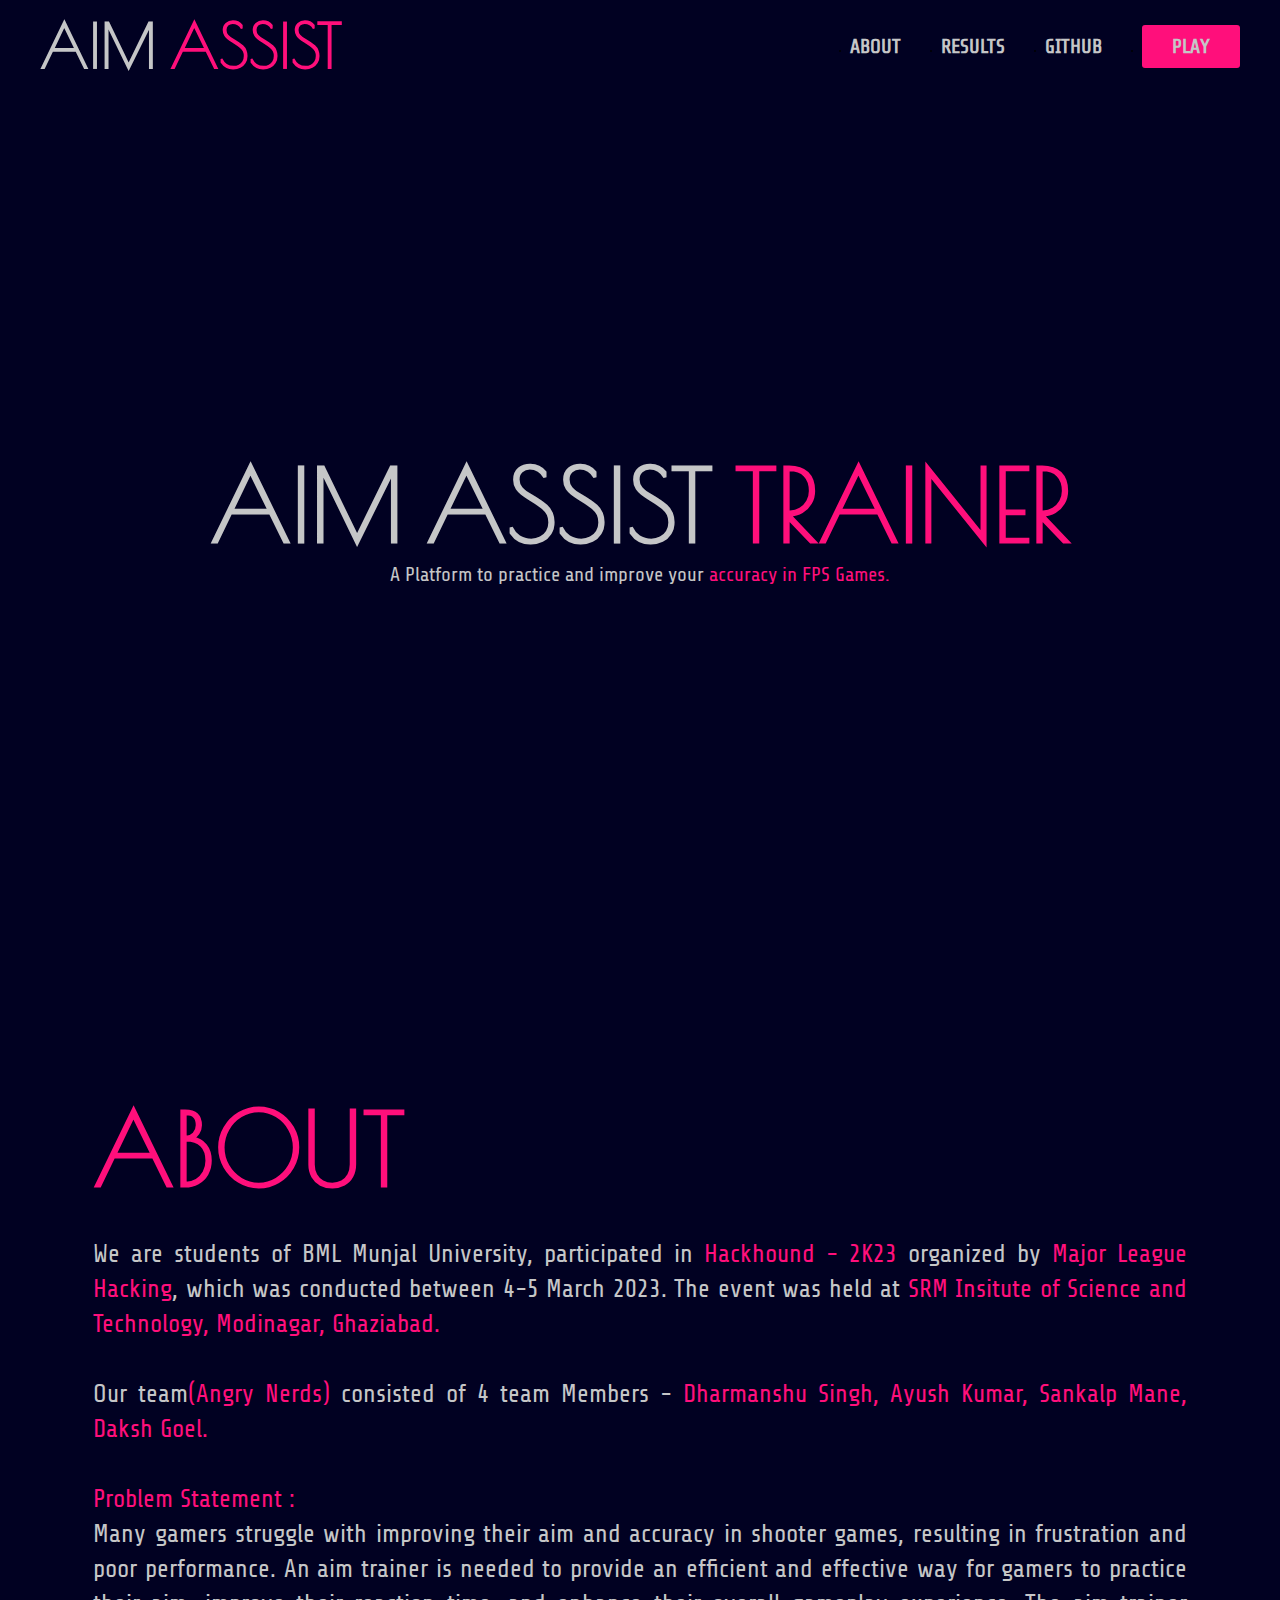
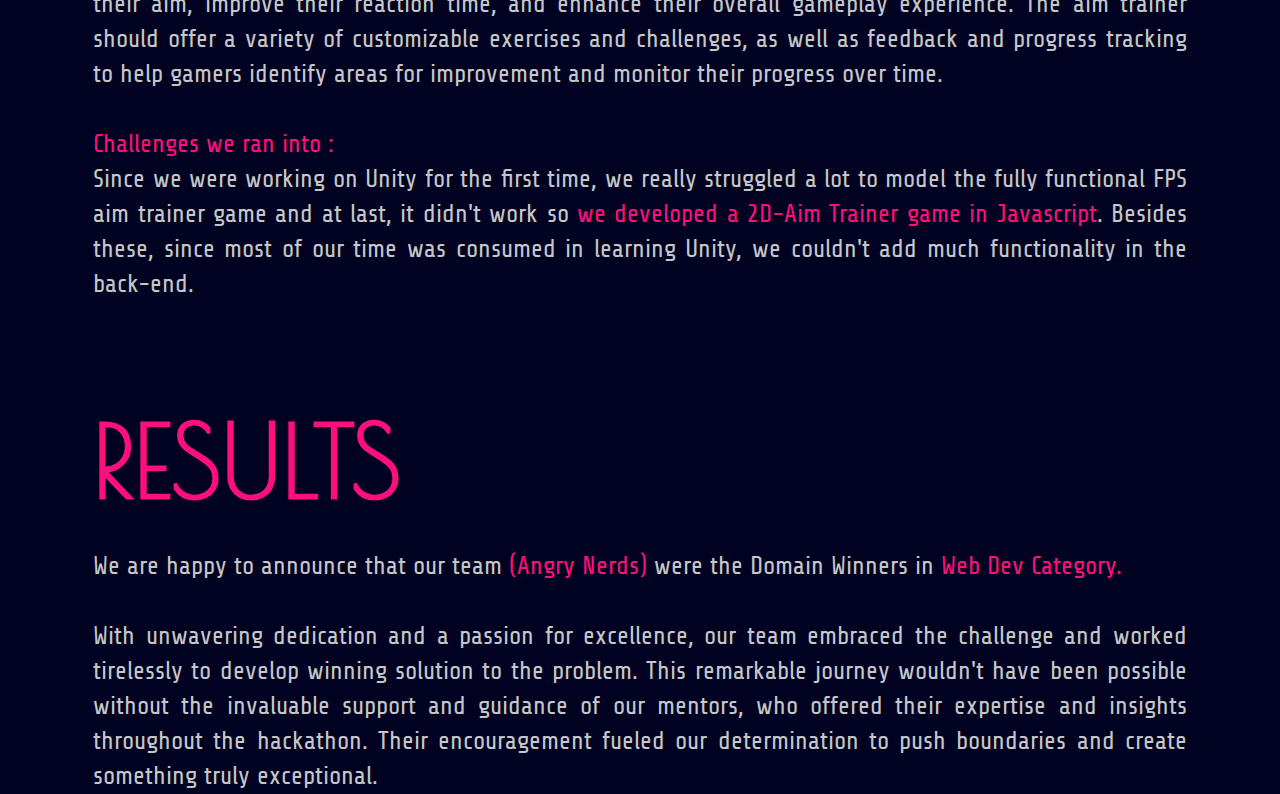
==== index.html @ 44502f1a "first commit" ====
<!DOCTYPE html>
<html lang="en">

<head>
    <meta charset="UTF-8">
    <meta http-equiv="X-UA-Compatible" content="IE=edge">
    <meta name="viewport" content="width=device-width, initial-scale=1.0">
    <title>Aim Assist - Hackhound 2k23</title>
    <link rel="stylesheet" href="style.css">
</head>

<body>
    <!----------Navigation Bar----------->
    <header>
        <nav class="navbar">
            <a href="#" class="logo">AIM <span>ASSIST</span></a>
            <ul class="navbar-links">
                <li><a href="#about">ABOUT</a></li>
                <li><a href="#result">RESULTS</a></li>
                <li><a href="#">GITHUB</a></li>
                <li><a href="../pages/play.html" class="play-button">PLAY</a></li>
            </ul>

            <div class="hamburger">
                <span class="bar"></span>
                <span class="bar"></span>
                <span class="bar"></span>
            </div>
        </nav>
    </header>

    <!-----------Home Container------------>
    <div class="home-container">
        <div class="max-width">
            <h1>AIM ASSIST <span>TRAINER</span></h1>
            <p>A Platform to practice and improve your <span>accuracy in FPS Games.</span></p>
        </div>
    </div>

    <!-----------About Container------------>
    <div class="about-container" id="about">
        <div class="max-width">
            <h1>ABOUT</h1>
            <p>We are students of BML Munjal University, participated in <span>Hackhound - 2K23</span> organized by
                <span>Major League Hacking</span>, which was conducted between 4-5 March 2023. The event was held at
                <span>SRM Insitute of Science and Technology, Modinagar, Ghaziabad.</span><br><br>
                Our team<span>(Angry Nerds)</span> consisted of 4 team Members - <span>Dharmanshu Singh, Ayush Kumar,
                    Sankalp Mane, Daksh Goel.</span><br><br>

                <span>Problem Statement :</span><br>
                Many gamers struggle with improving their aim and accuracy in shooter games, resulting in frustration
                and poor performance. An aim trainer is needed to provide an efficient and effective way for gamers to
                practice their aim, improve their reaction time, and enhance their overall gameplay experience. The aim
                trainer should offer a variety of customizable exercises and challenges, as well as feedback and
                progress tracking to help gamers identify areas for improvement and monitor their progress over
                time.<br><br>

                <span>Challenges we ran into :</span><br>
                Since we were working on Unity for the first time, we really struggled a lot to model the fully
                functional FPS aim trainer game and at last, it didn't work so <span>we developed a 2D-Aim Trainer game
                    in Javascript</span>. Besides these, since most of our time was consumed in learning Unity, we
                couldn't add much functionality in the back-end.
            </p>
        </div>
    </div>

    <!-----------Result Container------------>
    <div class="result-container" id="result">
        <div class="max-width">
            <h1>RESULTS</h1>
            <p> We are happy to announce that our team <span>(Angry Nerds)</span> were the Domain Winners in <span>Web
                    Dev Category.</span> <br><br>
                With unwavering dedication and a passion for excellence, our team embraced the challenge and worked
                tirelessly to develop winning solution to the problem. This remarkable journey wouldn't have been
                possible without the invaluable support and guidance of our mentors, who offered their expertise and
                insights throughout the hackathon. Their encouragement fueled our determination to push boundaries and
                create something truly exceptional.
            </p>
        </div>
    </div>
</body>
<script src="app.js"></script>

</html>
---- style.css ----
@import url("https://fonts.googleapis.com/css2?family=Poiret+One&display=swap&family=Share+Tech&display=swap");
/********Root CSS*****/
* {
  margin: 0;
  padding: 0;
  box-sizing: border-box;
  cursor: pointer;
  scroll-behavior: smooth;
}
:root {
  --background-color: rgb(1, 1, 34);
  --text-color: #c5c6c7;
  --buttontext-color: #ff0f7b;
  --font-header: "Poiret One", cursive;
  --font-text: "Share Tech", sans-serif;
}
html,
body {
  font-size: 62.5%;
  background-color: var(--background-color);
}
.max-width {
  width: min(350ch, 100% - 4rem);
  margin-inline: auto;
}
/*********Navigation Bar**********/
.navbar {
  display: flex;
  justify-content: space-between;
  padding: 1rem 4rem;
}
.navbar a {
  font-size: 6rem;
  font-family: var(--font-header);
  font-weight: bolder;
  text-decoration: none;
  color: var(--text-color);
}
span {
  color: var(--buttontext-color);
}
.navbar-links {
  display: flex;
  padding-top: 2.5rem;
  gap: 4rem;
}
.hamburger {
  display: none;
}
.bar {
  display: block;
  width: 2.5rem;
  height: 0.3rem;
  margin: 0.5rem auto;
  -webkit-transition: all 0.3s ease-in-out;
  transition: all 0.3s ease-in-out;
  background-color: white;
}
.navbar-links li a {
  font-size: 2rem;
  list-style-type: none;
  font-family: var(--font-text);
  text-decoration: none;
  transition: all 0.4s cubic-bezier(0.175, 0.885, 0.32, 1.275);
}
li .play-button {
  background-color: var(--buttontext-color);
  color: var(--text-color);
  padding: 1rem 3rem;
  border-radius: 0.3rem;
}

/*********Home Container CSS************/
.home-container {
  height: 100vh;
  display: flex;
  justify-content: center;
  align-items: center;
  text-align: center;
  line-height: 7rem;
}
.home-container h1 {
  font-size: 10rem;
  font-family: var(--font-header);
  color: var(--text-color);
}
.home-container p {
  font-size: 2rem;
  font-family: var(--font-text);
  color: var(--text-color);
}
/*********About Container CSS************/
.about-container {
  margin-top: 10rem;
}
.about-container h1 {
  font-size: 10rem;
  font-family: var(--font-header);
  color: var(--buttontext-color);
}
.about-container p {
  margin-top: 3rem;
  font-family: var(--font-text);
  font-size: 2.5rem;
  color: var(--text-color);
  line-height: 3.5rem;
  text-align: justify;
}

/*********Result Container CSS************/
.result-container {
  margin-top: 10rem;
}
.result-container h1 {
  font-size: 10rem;
  font-family: var(--font-header);
  color: var(--buttontext-color);
}
.result-container p {
  margin-top: 3rem;
  font-family: var(--font-text);
  font-size: 2.5rem;
  color: var(--text-color);
  line-height: 3.5rem;
  text-align: justify;
}
/*********Responsive Media Query************/
@media only screen and (max-width: 988px) {
  .navbar-links {
    position: fixed;
    left: -100%;
    top: 10rem;
    flex-direction: column;
    background-color: black;
    width: 100%;
    height: 100vh;
    text-align: center;
    transition: 0.3s;
    z-index: 4;
  }

  .navbar-links.active {
    left: 0;
  }

  .navbar-links li {
    margin: 2.5rem 0;
  }

  .hamburger {
    display: block;
    margin-top: 2rem;
    cursor: pointer;
  }
  .hamburger.active .bar:nth-child(2) {
    opacity: 0;
  }

  .hamburger.active .bar:nth-child(1) {
    transform: translateY(8px) rotate(45deg);
    color: var(--primary-button);
  }

  .hamburger.active .bar:nth-child(3) {
    transform: translateY(-8px) rotate(-45deg);
    color: var(--primary-button);
  }
}

::-webkit-scrollbar {
  display: none;
}
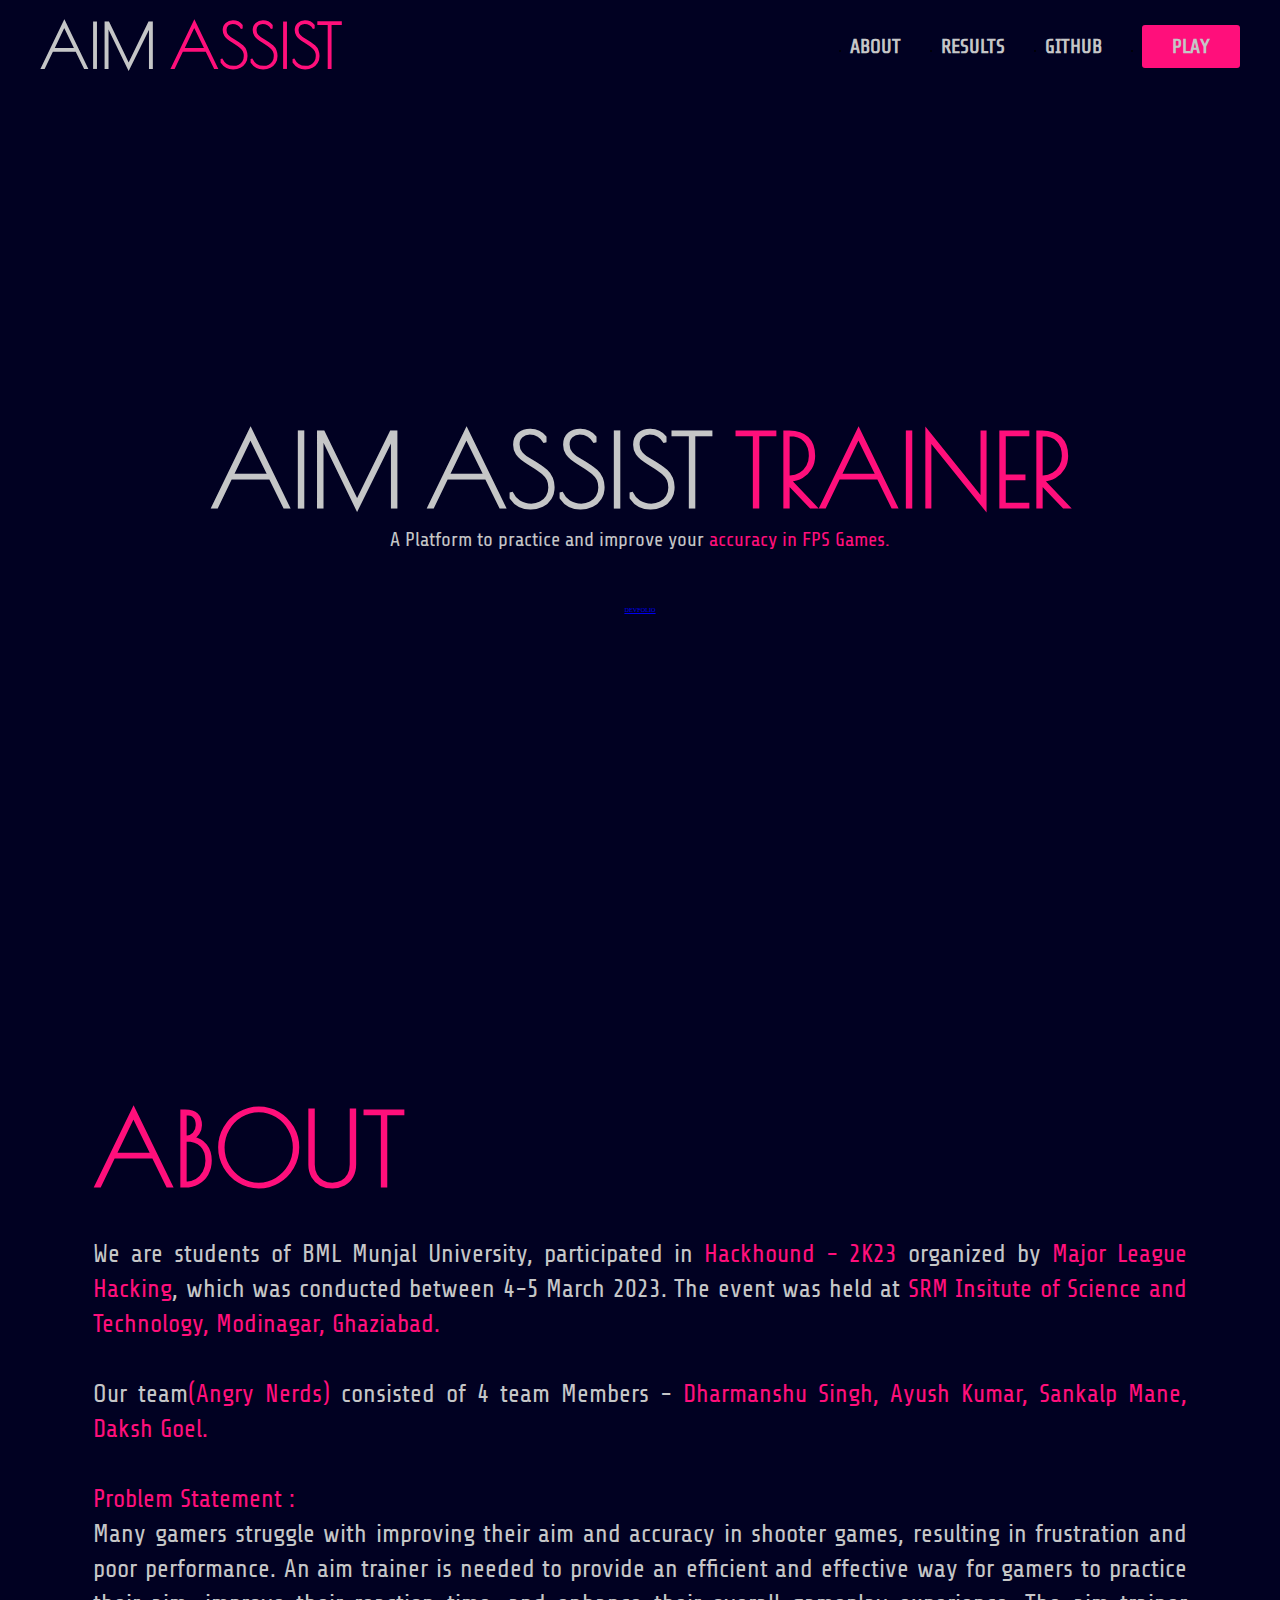
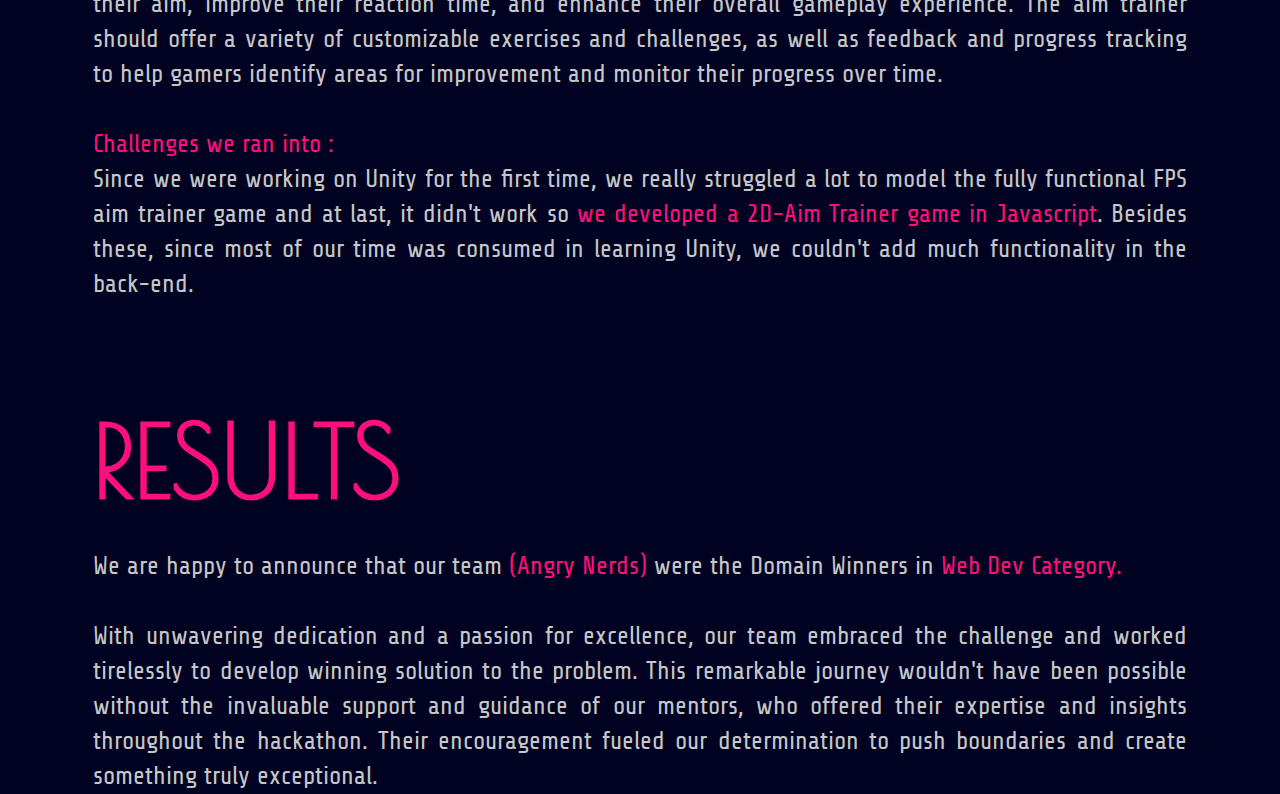
==== commit a578ff6d: "Update index.html" ====
--- a/index.html
+++ b/index.html
@@ -18,7 +18,7 @@
                 <li><a href="#about">ABOUT</a></li>
                 <li><a href="#result">RESULTS</a></li>
                 <li><a href="#">GITHUB</a></li>
-                <li><a href="../pages/play.html" class="play-button">PLAY</a></li>
+                <li><a href="../Aim-Assist/pages/game.html" class="play-button">PLAY</a></li>
             </ul>
 
             <div class="hamburger">
@@ -34,6 +34,7 @@
         <div class="max-width">
             <h1>AIM ASSIST <span>TRAINER</span></h1>
             <p>A Platform to practice and improve your <span>accuracy in FPS Games.</span></p>
+            <a href="https://hackhound.devfolio.co/projects">DEVFOLIO</a>
         </div>
     </div>
 
@@ -81,4 +82,4 @@
 </body>
 <script src="app.js"></script>
 
-</html>+</html>
